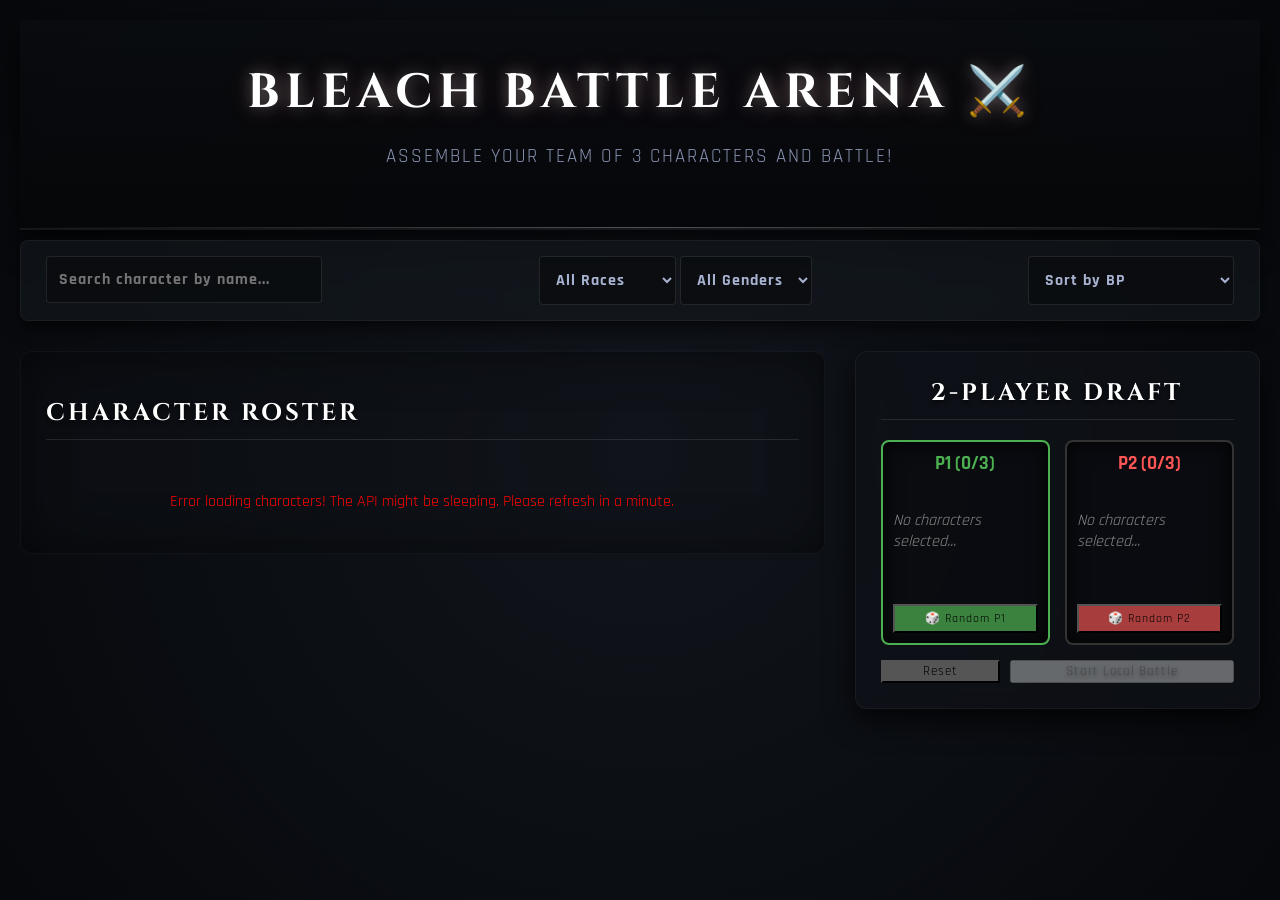
==== index.html @ f591aaa6 "fixed structure" ====
<!DOCTYPE html>
<html lang="en">

<head>
    <meta charset="UTF-8">
    <meta name="viewport" content="width=device-width, initial-scale=1.0">
    <title>Bleach Battle Arena</title>
    <link rel="stylesheet" href="style.css">
</head>

<body>
    <div id="main_box">
        <div id="head" style="position: relative;">
            <h1>Bleach Battle Arena ⚔️</h1>
            <p>Assemble your team of 3 characters and battle!</p>
        </div>
        <div id="top_menu">
            <div class="search_div">
                <input type="text" id="find_input" placeholder="Search character by name...">
            </div>
            <div class="filters">
                <select id="race_drop">
                    <option value="all">All Races</option>
                    <option value="Soul Reaper">Soul Reaper</option>
                    <option value="Hollow">Hollow</option>
                    <option value="Arrancar">Arrancar</option>
                    <option value="Quincy">Quincy</option>
                    <option value="Human">Human</option>
                </select>
                <select id="gender">
                    <option value="all">All Genders</option>
                    <option value="Male">Male</option>
                    <option value="Female">Female</option>
                </select>
            </div>
            <div class="sort">
                <select id="bp_sort">
                    <option value="default">Sort by BP</option>
                    <option value="asc">Lowest to Highest BP</option>
                    <option value="desc">Highest to Lowest BP</option>
                </select>
            </div>
        </div>

        <div id="bottom_part">
            <div id="left_col">
                <h2>Character Roster</h2>
                <div id="chars_grid" class="cards_area">
                    <p class="loading">Loading characters...</p>
                </div>
            </div>
            <div id="right_col">
                <div id="team_sec">
                    <h2 style="text-align: center; margin-top: 0;">2-Player Draft</h2>
                    <div style="display:flex; justify-content: space-between; gap: 15px;">
                        <div id="p1_panel" class="player-panel"
                            style="flex:1; border: 2px solid #4CAF50; padding: 10px; border-radius: 8px; cursor: pointer;">
                            <h3 style="margin-top:0; text-align:center; color: #4CAF50;">P1 (<span
                                    id="t1_count">0</span>/3)</h3>
                            <div id="chosen_chars_p1" class="chosen-grid"
                                style="min-height: 100px; display: flex; flex-direction: column; gap: 5px;"></div>
                            <button id="rand_p1_btn"
                                style="width:100%; margin-top: 10px; background: #3c823f; font-size:12px; padding: 5px;">🎲
                                Random P1</button>
                            <button id="undo_p1_btn"
                                style="width:100%; margin-top: 5px; background:#777; font-size:12px; padding:5px;">
                                ↩️ Undo Last
                            </button>

                        </div>

                        <div id="p2_panel" class="player-panel"
                            style="flex:1; border: 2px solid #333; padding: 10px; border-radius: 8px; cursor: pointer;">
                            <h3 style="margin-top:0; text-align:center; color: #ff5555;">P2 (<span
                                    id="t2_count">0</span>/3)</h3>
                            <div id="chosen_chars_p2" class="chosen-grid"
                                style="min-height: 100px; display: flex; flex-direction: column; gap: 5px;"></div>
                            <button id="rand_p2_btn"
                                style="width:100%; margin-top: 10px; background: #a83d3d; font-size:12px; padding: 5px;">🎲
                                Random P2</button>
                            <button id="undo_p2_btn"
                                style="width:100%; margin-top: 5px; background:#777; font-size:12px; padding:5px;">
                                ↩️ Undo Last
                            </button>

                        </div>
                    </div>

                    <div style="margin-top: 15px; display:flex; gap: 10px;">
                        <button id="reset_teams_btn" style="background:#555; flex:1;">Reset</button>
                        <button id="btn1" style="flex:2;" disabled>Start Local Battle</button>
                    </div>
                </div>
                <div id="fight_sec" class="hide">
                    <h2>🗡️ Battle Log 🗡️</h2>
                    <div id="log_box">
                    </div>
                    <div id="result_text"></div>
                    <button id="btn2" class="hide">Play Again</button>
                </div>
            </div>
        </div>

    </div>

    <div id="char_modal" class="modal-hide">
        <div class="modal-content" id="modal_content_box">
            <span id="close_modal_btn">&times;</span>
            <div id="modal_inner"></div>
        </div>
    </div>

    <script src="script.js"></script>
</body>

</html>
---- style.css ----
@import url('https://fonts.googleapis.com/css2?family=Cinzel:wght@700&family=Rajdhani:wght@500;700&display=swap');

body {
    font-family: 'Rajdhani', sans-serif;
    background: radial-gradient(circle at center, #11151c 0%, #06080b 100%);
    color: #e0e0e0;
    margin: 0;
    padding: 0;
    min-height: 100vh;
    transition: background-color 0.5s;
    overflow-x: hidden;
}

body::before {
    content: "";
    position: fixed;
    top: 0; left: 0; width: 100vw; height: 100vh;
    background: url('https://www.transparenttextures.com/patterns/stardust.png');
    opacity: 0.2;
    pointer-events: none;
    z-index: -1;
}

::-webkit-scrollbar {
    width: 8px;
}
::-webkit-scrollbar-track {
    background: #0d0f12;
}
::-webkit-scrollbar-thumb {
    background: #444;
    border-radius: 4px;
}
::-webkit-scrollbar-thumb:hover {
    background: #666;
}

#head {
    background: linear-gradient(180deg, rgba(10,12,16,0.9) 0%, rgba(5,6,8,0.9) 100%);
    color: white;
    text-align: center;
    padding: 40px 20px;
    text-transform: uppercase;
    letter-spacing: 6px;
    border-bottom: 2px solid rgba(255,255,255,0.05);
    box-shadow: 0 10px 30px rgba(0,0,0,0.8);
    position: relative;
    overflow: hidden;
}

#head::after {
    content: "";
    position: absolute;
    bottom: 0;
    left: 0;
    width: 100%;
    height: 1px;
    background: linear-gradient(90deg, transparent, rgba(255,255,255,0.3), transparent);
}

#head h1 {
    font-family: 'Cinzel', serif;
    margin: 0;
    font-size: 3rem;
    text-shadow: 0 0 15px rgba(255,255,255,0.3), 0 0 30px rgba(255,100,100,0.2);
    animation: slowPulse 4s infinite alternate;
}

@keyframes slowPulse {
    0% { filter: brightness(1); text-shadow: 0 0 15px rgba(255,255,255,0.3), 0 0 30px rgba(255,100,100,0.1); }
    100% { filter: brightness(1.2); text-shadow: 0 0 20px rgba(255,255,255,0.6), 0 0 40px rgba(255,100,100,0.4); }
}

#head p {
    font-size: 1.2rem;
    color: #8892b0;
    letter-spacing: 2px;
}

#main_box {
    max-width: 1400px;
    margin: 0 auto;
    padding: 20px;
}

#top_menu {
    display: flex;
    justify-content: space-between;
    background: rgba(20, 25, 30, 0.6);
    backdrop-filter: blur(10px);
    padding: 15px 25px;
    margin-top: 10px;
    border-radius: 8px;
    border: 1px solid rgba(255,255,255,0.05);
    box-shadow: 0px 8px 16px rgba(0, 0, 0, 0.6);
    flex-wrap: wrap;
    gap: 15px;
}

.search_div input, .filters select, .sort select {
    padding: 12px;
    font-size: 16px;
    font-family: 'Rajdhani', sans-serif;
    font-weight: 700;
    background: rgba(10, 12, 16, 0.8);
    color: #a8b2d1;
    border: 1px solid rgba(255,255,255,0.1);
    border-radius: 4px;
    outline: none;
    transition: 0.3s;
    letter-spacing: 1px;
}

.search_div input {
    width: 250px;
}

.search_div input:focus, .filters select:focus, .sort select:focus {
    box-shadow: 0 0 10px rgba(0, 255, 204, 0.3);
    border-color: rgba(0, 255, 204, 0.6);
    color: #fff;
}

#bottom_part {
    display: flex;
    margin-top: 30px;
    gap: 30px;
    align-items: flex-start;
}

#left_col {
    width: 65%;
    background: rgba(15, 18, 24, 0.4);
    padding: 25px;
    border-radius: 12px;
    border: 1px solid rgba(255,255,255,0.02);
    box-shadow: inset 0 0 50px rgba(0,0,0,0.5);
}

#right_col {
    width: 35%;
    position: sticky;
    top: 20px;
}

h2 {
    color: #fff;
    text-transform: uppercase;
    letter-spacing: 3px;
    border-bottom: 1px solid rgba(255,255,255,0.1);
    padding-bottom: 10px;
    font-family: 'Cinzel', serif;
    text-shadow: 0 2px 4px rgba(0,0,0,0.8);
}

#chars_grid {
    display: flex;
    flex-wrap: wrap;
    gap: 25px;
    justify-content: center;
    padding-top: 15px;
}

/* HOLO CARDS */
.card {
    position: relative;
    border: 1px solid rgba(255,255,255,0.05);
    padding: 12px;
    width: 190px;
    text-align: center;
    border-radius: 12px;
    background: linear-gradient(135deg, rgba(20,25,30,0.9) 0%, rgba(10,12,16,0.95) 100%);
    box-shadow: 0 8px 15px rgba(0,0,0,0.8), inset 0 0 0 1px rgba(255,255,255,0.02);
    transition: all 0.4s cubic-bezier(0.175, 0.885, 0.32, 1.275);
    overflow: hidden;
}

.card::before {
    content: "";
    position: absolute;
    top: -50%;
    left: -50%;
    width: 200%;
    height: 200%;
    background: radial-gradient(circle, var(--card-color, rgba(255,255,255,0.1)) 0%, transparent 60%);
    opacity: 0;
    mix-blend-mode: color-dodge;
    transition: opacity 0.5s ease;
    transform: rotate(45deg);
    pointer-events: none;
    z-index: 1;
}

.card:hover {
    transform: translateY(-10px) scale(1.05);
    border-color: var(--card-color, #888);
    box-shadow: 0 15px 35px rgba(0,0,0,0.9), 0 0 25px var(--card-color, transparent);
    z-index: 10;
}

.card:hover::before {
    opacity: 0.15;
    animation: rotateHolo 6s linear infinite;
}

@keyframes rotateHolo {
    100% { transform: rotate(405deg); }
}

.card img {
    width: 100%;
    height: 220px;
    object-fit: cover;
    border-radius: 8px;
    border: 2px solid rgba(255,255,255,0.05);
    box-shadow: inset 0 0 20px rgba(0,0,0,0.8);
    transition: 0.4s;
    filter: brightness(0.85) contrast(1.1);
    position: relative;
    z-index: 2;
}

.card:hover img {
    filter: brightness(1.1) contrast(1.2);
    border-color: var(--card-color, #888);
    box-shadow: 0 0 15px var(--card-color, transparent);
}

.card h3 {
    margin: 12px 0 5px 0;
    color: #e6f1ff;
    font-size: 1.1rem;
    letter-spacing: 1px;
    transition: 0.3s;
    text-transform: uppercase;
    z-index: 2;
    position: relative;
}

.card:hover h3 {
    color: #fff;
    text-shadow: 0 0 10px var(--card-color, #888);
}

.card button {
    background: rgba(0,0,0,0.5);
    color: #a8b2d1;
    padding: 10px;
    margin-top: 15px;
    border: 1px solid rgba(255,255,255,0.1);
    border-radius: 4px;
    cursor: pointer;
    width: 100%;
    font-weight: 700;
    font-family: 'Rajdhani', sans-serif;
    font-size: 14px;
    text-transform: uppercase;
    letter-spacing: 2px;
    transition: all 0.3s;
    position: relative;
    z-index: 2;
    overflow: hidden;
}

.card button::after {
    content: '';
    position: absolute;
    top: 50%; left: 50%; width: 0; height: 100%;
    background: var(--card-color, rgba(255,255,255,0.1));
    transform: translate(-50%, -50%) skewX(-15deg);
    z-index: -1;
    transition: width 0.3s;
    opacity: 0.3;
}

.card:hover button {
    border-color: var(--card-color, #555);
    color: #fff;
    text-shadow: 0 0 8px rgba(255,255,255,0.6);
}

.card:hover button::after {
    width: 120%;
}

/* PANELS */
#team_sec, #fight_sec {
    background: rgba(15, 18, 24, 0.7);
    backdrop-filter: blur(10px);
    padding: 25px;
    border-radius: 12px;
    margin-bottom: 25px;
    border: 1px solid rgba(255,255,255,0.05);
    box-shadow: 0 10px 30px rgba(0,0,0,0.8);
}

.player-panel {
    background: rgba(10, 12, 16, 0.8);
    transition: all 0.3s ease;
    box-shadow: inset 0 0 20px rgba(0,0,0,0.8);
}

.player-panel:hover {
    background: rgba(15, 18, 24, 0.9);
}

.chosen-grid {
    min-height: 120px;
    display: flex;
    flex-direction: column;
    gap: 10px;
}

/* DRAFTED CARDS */
.team-card {
    display: flex;
    align-items: center;
    border: 1px solid rgba(255,255,255,0.05);
    background: linear-gradient(90deg, rgba(10,12,16,0.9) 0%, rgba(20,25,30,0.9) 100%);
    padding: 8px 12px;
    border-radius: 6px;
    animation: slideInRight 0.4s cubic-bezier(0.175, 0.885, 0.32, 1.275) forwards;
    box-shadow: 0 4px 8px rgba(0,0,0,0.5), -2px 0 10px var(--card-color, transparent);
    transition: transform 0.2s, background 0.2s;
}

.team-card:hover {
    transform: scale(1.02) translateX(5px);
    background: linear-gradient(90deg, rgba(20,25,30,0.9) 0%, rgba(30,35,40,0.9) 100%);
    border-color: var(--card-color, #888);
}

@keyframes slideInRight {
    0% { transform: translateX(50px); opacity: 0; }
    100% { transform: translateX(0); opacity: 1; }
}

.team-card img {
    border: 2px solid var(--card-color, #888);
    box-shadow: 0 0 10px var(--card-color, rgba(0,0,0,0.5));
}

button {
    font-family: 'Rajdhani', sans-serif;
    letter-spacing: 1px;
}

#btn1 {
    text-shadow: 0 2px 4px rgba(0,0,0,0.5);
    position: relative;
    overflow: hidden;
}

#btn1:not(:disabled) {
    background: linear-gradient(135deg, #2e7d32 0%, #1b5e20 100%) !important;
    border-color: #4CAF50 !important;
    box-shadow: 0 0 20px rgba(76, 175, 80, 0.4), inset 0 0 10px rgba(255,255,255,0.2);
    animation: breathingGlow 2s infinite alternate;
}

@keyframes breathingGlow {
    0% { box-shadow: 0 0 15px rgba(76, 175, 80, 0.3); }
    100% { box-shadow: 0 0 30px rgba(76, 175, 80, 0.7); }
}

#btn1:not(:disabled):hover {
    filter: brightness(1.2);
    transform: translateY(-2px);
}

#btn1:not(:disabled)::after {
    content: '';
    position: absolute;
    top: -50%; left: -50%; width: 200%; height: 200%;
    background: linear-gradient(rgba(255,255,255,0) 0%, rgba(255,255,255,0.1) 50%, rgba(255,255,255,0) 100%);
    transform: rotate(45deg) translateY(-100%);
    animation: shine 3s infinite;
}

@keyframes shine {
    0% { transform: rotate(45deg) translateY(-100%); }
    20% { transform: rotate(45deg) translateY(100%); }
    100% { transform: rotate(45deg) translateY(100%); }
}

.hide { display: none !important; }

/* MISC */
.loading {
    text-align: center;
    width: 100%;
    color: #00ffcc;
    font-size: 1.2rem;
    font-style: italic;
    padding: 30px;
    animation: pulse 1.5s infinite alternate;
}

@keyframes pulse {
    0% { opacity: 0.5; text-shadow: 0 0 5px #00ffcc; }
    100% { opacity: 1; text-shadow: 0 0 15px #00ffcc; }
}

@media screen and (max-width: 900px) {
    #bottom_part { flex-direction: column; }
    #left_col, #right_col { width: 100%; }
    #right_col {
        position: relative;
        top: 0;
    }
}
/* CHARACTER MODAL */
#char_modal {
    display: flex;
    position: fixed;
    z-index: 1000;
    left: 0;
    top: 0;
    width: 100vw;
    height: 100vh;
    background-color: rgba(5, 6, 8, 0.85);
    backdrop-filter: blur(10px);
    justify-content: center;
    align-items: center;
    opacity: 1;
    transition: opacity 0.4s ease, visibility 0.4s ease;
    visibility: visible;
}

#char_modal.modal-hide {
    opacity: 0;
    visibility: hidden;
    pointer-events: none;
}

.modal-content {
    background: linear-gradient(135deg, rgba(20, 25, 30, 0.95) 0%, rgba(10, 12, 16, 0.98) 100%);
    border: 1px solid rgba(255, 255, 255, 0.1);
    box-shadow: 0 0 50px var(--card-color, rgba(0,0,0,0.8)), inset 0 0 20px rgba(255,255,255,0.02);
    border-radius: 12px;
    width: 75vw;
    height: 75vh;
    padding: 30px;
    position: relative;
    display: flex;
    flex-direction: column;
    color: #e6f1ff;
    transform: scale(1);
    transition: transform 0.4s cubic-bezier(0.175, 0.885, 0.32, 1.275);
    overflow: hidden;
}

.modal-hide .modal-content {
    transform: scale(0.8);
}

#close_modal_btn {
    position: absolute;
    top: 20px;
    right: 25px;
    color: #a8b2d1;
    font-size: 35px;
    font-weight: bold;
    cursor: pointer;
    transition: 0.3s;
    z-index: 10;
}

#close_modal_btn:hover {
    color: #fff;
    text-shadow: 0 0 15px rgba(255, 0, 0, 0.8);
    transform: scale(1.1);
}

#modal_inner {
    display: flex;
    flex-wrap: wrap;
    gap: 30px;
    height: 100%;
    align-items: center;
    position: relative;
    z-index: 2;
}

.modal-img-wrapper {
    flex: 1;
    min-width: 300px;
    height: 100%;
    border-radius: 10px;
    border: 2px solid var(--card-color, #444);
    box-shadow: 0 0 30px var(--card-color, rgba(0,0,0,0.5));
    overflow: hidden;
    display: flex;
    justify-content: center;
    align-items: center;
}

.modal-img-wrapper img {
    width: 100%;
    height: 100%;
    object-fit: cover;
    filter: brightness(0.9) contrast(1.1);
}

.modal-info-wrapper {
    flex: 1.5;
    min-width: 300px;
    display: flex;
    flex-direction: column;
    justify-content: center;
    padding-right: 20px;
}

.modal-title {
    font-family: 'Cinzel', serif;
    font-size: 3rem;
    margin: 0 0 15px 0;
    color: #fff;
    text-shadow: 0 0 15px var(--card-color, #888);
    border-bottom: 2px solid rgba(255,255,255,0.1);
    padding-bottom: 10px;
    text-transform: uppercase;
    letter-spacing: 2px;
}

.modal-stat-box {
    background: rgba(0, 0, 0, 0.4);
    border: 1px solid rgba(255, 255, 255, 0.05);
    border-left: 4px solid var(--card-color, #888);
    padding: 15px;
    margin-bottom: 15px;
    border-radius: 4px;
}

.modal-stat-title {
    font-weight: bold;
    color: var(--card-color, #a8b2d1);
    text-transform: uppercase;
    letter-spacing: 1px;
    font-size: 0.9rem;
    margin-bottom: 5px;
}

.modal-stat-value {
    font-size: 1.2rem;
    color: #fff;
}

.modal-abilities {
    background: rgba(0, 0, 0, 0.6);
    border: 1px solid rgba(255, 255, 255, 0.1);
    border-radius: 6px;
    padding: 15px;
    margin-top: 5px;
    flex-grow: 1;
    overflow-y: auto;
    box-shadow: inset 0 0 15px rgba(0,0,0,0.8);
}

.modal-abilities h4 {
    margin-top: 0;
    color: #00ffcc;
    text-transform: uppercase;
    letter-spacing: 2px;
    border-bottom: 1px dashed rgba(255,255,255,0.2);
    padding-bottom: 5px;
}

.modal-abilities ul {
    list-style-type: none;
    padding-left: 0;
    margin: 0;
}

.modal-abilities li {
    padding: 8px 0;
    border-bottom: 1px solid rgba(255,255,255,0.05);
    padding-left: 20px;
    position: relative;
}

.modal-abilities li::before {
    content: "⚡";
    position: absolute;
    left: 0;
    color: var(--card-color, #fff);
    font-size: 0.8rem;
}

@media screen and (max-width: 900px) {
    .modal-content {
        width: 90vw;
        height: 90vh;
        overflow-y: auto;
    }
    #modal_inner {
        flex-direction: column;
        height: auto;
    }
    .modal-img-wrapper {
        min-height: 300px;
        flex: none;
        width: 100%;
    }
}
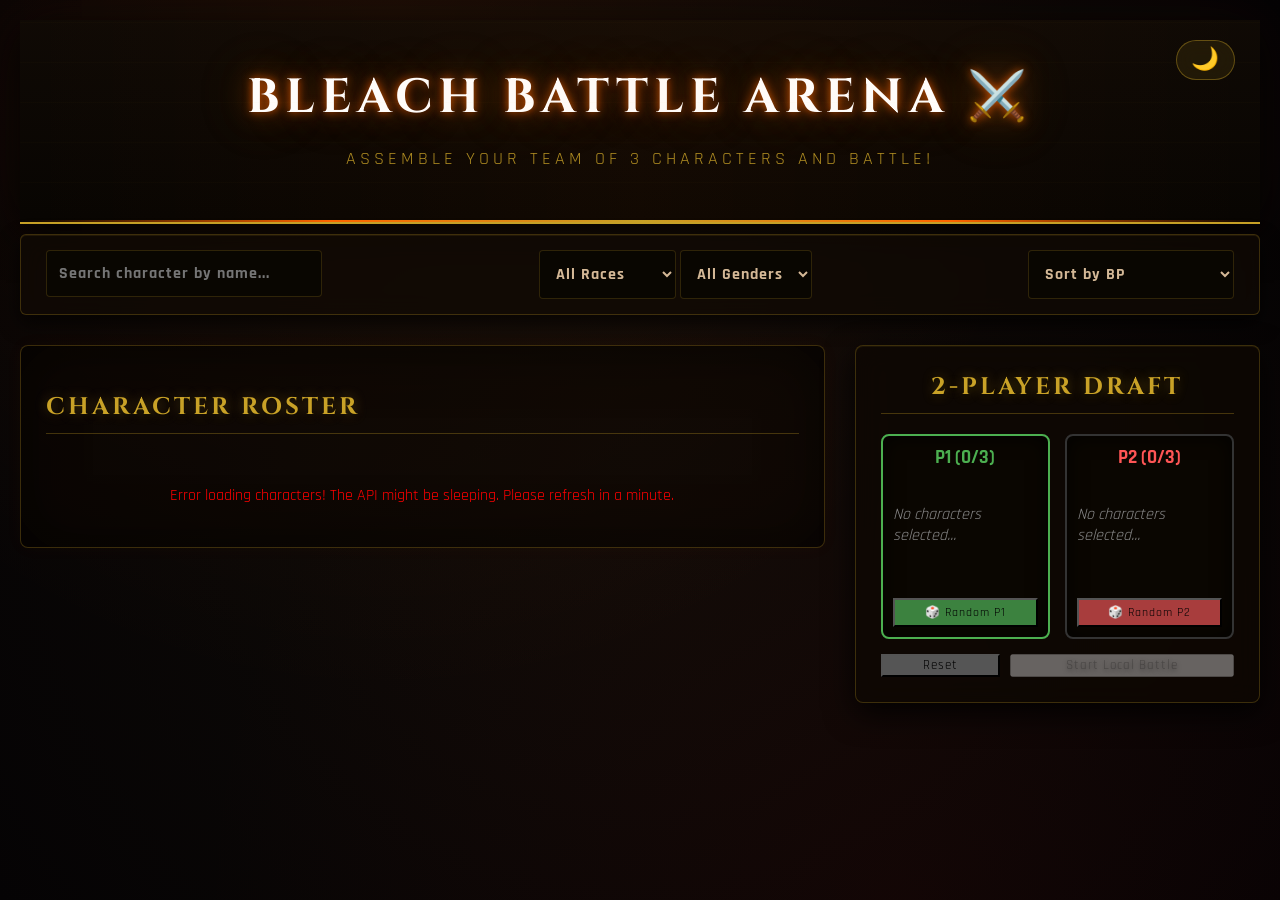
==== commit dce17dc3: "added light/dark mode and changed theme" ====
--- a/index.html
+++ b/index.html
@@ -6,11 +6,17 @@
     <meta name="viewport" content="width=device-width, initial-scale=1.0">
     <title>Bleach Battle Arena</title>
     <link rel="stylesheet" href="style.css">
+    <script>
+        (function() {
+            if (localStorage.getItem('theme') === 'light') document.documentElement.classList.add('light-mode');
+        })();
+    </script>
 </head>
 
 <body>
     <div id="main_box">
         <div id="head" style="position: relative;">
+            <button id="theme_toggle" onclick="toggleTheme()" title="Toggle light/dark mode">🌙</button>
             <h1>Bleach Battle Arena ⚔️</h1>
             <p>Assemble your team of 3 characters and battle!</p>
         </div>
@@ -110,6 +116,14 @@
         </div>
     </div>
 
+    <script>
+        function toggleTheme() {
+            const isLight = document.documentElement.classList.toggle('light-mode');
+            localStorage.setItem('theme', isLight ? 'light' : 'dark');
+            document.getElementById('theme_toggle').textContent = isLight ? '☀️' : '🌙';
+        }
+        if (localStorage.getItem('theme') === 'light') document.getElementById('theme_toggle').textContent = '☀️';
+    </script>
     <script src="script.js"></script>
 </body>
 
--- a/style.css
+++ b/style.css
@@ -1,9 +1,23 @@
-@import url('https://fonts.googleapis.com/css2?family=Cinzel:wght@700&family=Rajdhani:wght@500;700&display=swap');
+@import url('https://fonts.googleapis.com/css2?family=Cinzel:wght@700&family=Rajdhani:wght@500;700&family=Noto+Serif+JP:wght@700&display=swap');
+
+/* ===== BLEACH THEME VARIABLES ===== */
+:root {
+    --bleach-orange: #ff6500;
+    --bleach-gold:   #c9a227;
+    --bleach-red:    #cc2200;
+    --bleach-dark:   #09090d;
+    --bleach-panel:  rgba(14, 10, 6, 0.82);
+    --bleach-border: rgba(201, 162, 39, 0.25);
+    --reiatsu-glow:  0 0 14px rgba(255, 101, 0, 0.5), 0 0 30px rgba(255, 101, 0, 0.2);
+}
 
 body {
     font-family: 'Rajdhani', sans-serif;
-    background: radial-gradient(circle at center, #11151c 0%, #06080b 100%);
-    color: #e0e0e0;
+    background:
+        radial-gradient(ellipse at 30% 0%, rgba(255,101,0,0.07) 0%, transparent 55%),
+        radial-gradient(ellipse at 70% 100%, rgba(139,0,0,0.08) 0%, transparent 55%),
+        radial-gradient(circle at center, #100c08 0%, #050304 100%);
+    color: #e8dcc8;
     margin: 0;
     padding: 0;
     min-height: 100vh;
@@ -15,37 +29,39 @@
     content: "";
     position: fixed;
     top: 0; left: 0; width: 100vw; height: 100vh;
-    background: url('https://www.transparenttextures.com/patterns/stardust.png');
-    opacity: 0.2;
+    background: url('https://www.transparenttextures.com/patterns/brushed-alum-dark.png');
+    opacity: 0.09;
     pointer-events: none;
     z-index: -1;
 }
 
-::-webkit-scrollbar {
-    width: 8px;
-}
-::-webkit-scrollbar-track {
-    background: #0d0f12;
-}
-::-webkit-scrollbar-thumb {
-    background: #444;
-    border-radius: 4px;
-}
-::-webkit-scrollbar-thumb:hover {
-    background: #666;
-}
+::-webkit-scrollbar { width: 8px; }
+::-webkit-scrollbar-track { background: #0a0704; }
+::-webkit-scrollbar-thumb { background: var(--bleach-gold); border-radius: 4px; }
+::-webkit-scrollbar-thumb:hover { background: var(--bleach-orange); }
 
 #head {
-    background: linear-gradient(180deg, rgba(10,12,16,0.9) 0%, rgba(5,6,8,0.9) 100%);
+    background: linear-gradient(180deg, rgba(16,10,5,0.97) 0%, rgba(8,5,2,0.97) 100%);
     color: white;
     text-align: center;
-    padding: 40px 20px;
+    padding: 45px 20px 35px;
     text-transform: uppercase;
     letter-spacing: 6px;
-    border-bottom: 2px solid rgba(255,255,255,0.05);
-    box-shadow: 0 10px 30px rgba(0,0,0,0.8);
+    border-bottom: 2px solid var(--bleach-gold);
+    box-shadow: 0 10px 40px rgba(0,0,0,0.9), 0 0 60px rgba(255,101,0,0.06);
     position: relative;
     overflow: hidden;
+}
+
+/* Reiatsu energy lines in header */
+#head::before {
+    content: "";
+    position: absolute;
+    inset: 0;
+    background:
+        linear-gradient(90deg, transparent 0%, rgba(255,101,0,0.04) 50%, transparent 100%),
+        repeating-linear-gradient(0deg, transparent, transparent 39px, rgba(201,162,39,0.04) 40px);
+    pointer-events: none;
 }
 
 #head::after {
@@ -54,27 +70,37 @@
     bottom: 0;
     left: 0;
     width: 100%;
-    height: 1px;
-    background: linear-gradient(90deg, transparent, rgba(255,255,255,0.3), transparent);
+    height: 2px;
+    background: linear-gradient(90deg, transparent, var(--bleach-orange), var(--bleach-gold), var(--bleach-orange), transparent);
+    animation: headerLine 4s ease-in-out infinite alternate;
+}
+@keyframes headerLine {
+    0%   { opacity: 0.5; transform: scaleX(0.7); }
+    100% { opacity: 1;   transform: scaleX(1); }
 }
 
 #head h1 {
     font-family: 'Cinzel', serif;
     margin: 0;
     font-size: 3rem;
-    text-shadow: 0 0 15px rgba(255,255,255,0.3), 0 0 30px rgba(255,100,100,0.2);
+    color: #fff;
+    text-shadow:
+        0 0 10px rgba(255,101,0,0.8),
+        0 0 30px rgba(255,101,0,0.4),
+        0 0 60px rgba(201,162,39,0.3);
     animation: slowPulse 4s infinite alternate;
 }
 
 @keyframes slowPulse {
-    0% { filter: brightness(1); text-shadow: 0 0 15px rgba(255,255,255,0.3), 0 0 30px rgba(255,100,100,0.1); }
-    100% { filter: brightness(1.2); text-shadow: 0 0 20px rgba(255,255,255,0.6), 0 0 40px rgba(255,100,100,0.4); }
+    0%   { text-shadow: 0 0 10px rgba(255,101,0,0.6), 0 0 30px rgba(255,101,0,0.3), 0 0 60px rgba(201,162,39,0.2); }
+    100% { text-shadow: 0 0 20px rgba(255,101,0,1.0), 0 0 50px rgba(255,101,0,0.6), 0 0 80px rgba(201,162,39,0.5); }
 }
 
 #head p {
-    font-size: 1.2rem;
-    color: #8892b0;
-    letter-spacing: 2px;
+    font-size: 1.1rem;
+    color: var(--bleach-gold);
+    letter-spacing: 4px;
+    opacity: 0.85;
 }
 
 #main_box {
@@ -86,13 +112,13 @@
 #top_menu {
     display: flex;
     justify-content: space-between;
-    background: rgba(20, 25, 30, 0.6);
-    backdrop-filter: blur(10px);
+    background: rgba(16, 10, 5, 0.75);
+    backdrop-filter: blur(12px);
     padding: 15px 25px;
     margin-top: 10px;
-    border-radius: 8px;
-    border: 1px solid rgba(255,255,255,0.05);
-    box-shadow: 0px 8px 16px rgba(0, 0, 0, 0.6);
+    border-radius: 6px;
+    border: 1px solid var(--bleach-border);
+    box-shadow: 0 8px 20px rgba(0,0,0,0.7), inset 0 1px 0 rgba(201,162,39,0.1);
     flex-wrap: wrap;
     gap: 15px;
 }
@@ -102,22 +128,20 @@
     font-size: 16px;
     font-family: 'Rajdhani', sans-serif;
     font-weight: 700;
-    background: rgba(10, 12, 16, 0.8);
-    color: #a8b2d1;
-    border: 1px solid rgba(255,255,255,0.1);
+    background: rgba(10, 6, 2, 0.85);
+    color: #d4b896;
+    border: 1px solid rgba(201,162,39,0.2);
     border-radius: 4px;
     outline: none;
     transition: 0.3s;
     letter-spacing: 1px;
 }
 
-.search_div input {
-    width: 250px;
-}
+.search_div input { width: 250px; }
 
 .search_div input:focus, .filters select:focus, .sort select:focus {
-    box-shadow: 0 0 10px rgba(0, 255, 204, 0.3);
-    border-color: rgba(0, 255, 204, 0.6);
+    box-shadow: var(--reiatsu-glow);
+    border-color: var(--bleach-orange);
     color: #fff;
 }
 
@@ -130,11 +154,11 @@
 
 #left_col {
     width: 65%;
-    background: rgba(15, 18, 24, 0.4);
+    background: rgba(12, 7, 3, 0.5);
     padding: 25px;
-    border-radius: 12px;
-    border: 1px solid rgba(255,255,255,0.02);
-    box-shadow: inset 0 0 50px rgba(0,0,0,0.5);
+    border-radius: 8px;
+    border: 1px solid var(--bleach-border);
+    box-shadow: inset 0 0 60px rgba(0,0,0,0.6), 0 0 20px rgba(255,101,0,0.03);
 }
 
 #right_col {
@@ -144,13 +168,13 @@
 }
 
 h2 {
-    color: #fff;
+    color: var(--bleach-gold);
     text-transform: uppercase;
     letter-spacing: 3px;
-    border-bottom: 1px solid rgba(255,255,255,0.1);
+    border-bottom: 1px solid rgba(201,162,39,0.3);
     padding-bottom: 10px;
     font-family: 'Cinzel', serif;
-    text-shadow: 0 2px 4px rgba(0,0,0,0.8);
+    text-shadow: 0 0 12px rgba(201,162,39,0.4), 0 2px 4px rgba(0,0,0,0.8);
 }
 
 #chars_grid {
@@ -285,23 +309,25 @@
 
 /* PANELS */
 #team_sec, #fight_sec {
-    background: rgba(15, 18, 24, 0.7);
-    backdrop-filter: blur(10px);
+    background: rgba(14, 8, 3, 0.82);
+    backdrop-filter: blur(12px);
     padding: 25px;
-    border-radius: 12px;
+    border-radius: 8px;
     margin-bottom: 25px;
-    border: 1px solid rgba(255,255,255,0.05);
-    box-shadow: 0 10px 30px rgba(0,0,0,0.8);
+    border: 1px solid var(--bleach-border);
+    box-shadow: 0 10px 30px rgba(0,0,0,0.85), inset 0 1px 0 rgba(201,162,39,0.08);
 }
 
 .player-panel {
-    background: rgba(10, 12, 16, 0.8);
+    background: rgba(10, 6, 2, 0.85);
     transition: all 0.3s ease;
     box-shadow: inset 0 0 20px rgba(0,0,0,0.8);
+    border-radius: 6px;
 }
 
 .player-panel:hover {
-    background: rgba(15, 18, 24, 0.9);
+    background: rgba(18, 10, 3, 0.92);
+    box-shadow: inset 0 0 20px rgba(0,0,0,0.8), 0 0 10px rgba(255,101,0,0.08);
 }
 
 .chosen-grid {
@@ -352,15 +378,16 @@
 }
 
 #btn1:not(:disabled) {
-    background: linear-gradient(135deg, #2e7d32 0%, #1b5e20 100%) !important;
-    border-color: #4CAF50 !important;
-    box-shadow: 0 0 20px rgba(76, 175, 80, 0.4), inset 0 0 10px rgba(255,255,255,0.2);
+    background: linear-gradient(135deg, #8b3a00 0%, #5a2000 100%) !important;
+    border-color: var(--bleach-orange) !important;
+    color: #fff !important;
+    box-shadow: 0 0 20px rgba(255,101,0,0.5), inset 0 0 10px rgba(255,255,255,0.1);
     animation: breathingGlow 2s infinite alternate;
 }
 
 @keyframes breathingGlow {
-    0% { box-shadow: 0 0 15px rgba(76, 175, 80, 0.3); }
-    100% { box-shadow: 0 0 30px rgba(76, 175, 80, 0.7); }
+    0% { box-shadow: 0 0 15px rgba(255,101,0,0.4), 0 0 5px rgba(201,162,39,0.2); }
+    100% { box-shadow: 0 0 35px rgba(255,101,0,0.8), 0 0 15px rgba(201,162,39,0.4); }
 }
 
 #btn1:not(:disabled):hover {
@@ -389,16 +416,17 @@
 .loading {
     text-align: center;
     width: 100%;
-    color: #00ffcc;
+    color: var(--bleach-orange);
     font-size: 1.2rem;
     font-style: italic;
     padding: 30px;
+    letter-spacing: 3px;
     animation: pulse 1.5s infinite alternate;
 }
 
 @keyframes pulse {
-    0% { opacity: 0.5; text-shadow: 0 0 5px #00ffcc; }
-    100% { opacity: 1; text-shadow: 0 0 15px #00ffcc; }
+    0% { opacity: 0.5; text-shadow: 0 0 8px var(--bleach-orange); }
+    100% { opacity: 1; text-shadow: 0 0 20px var(--bleach-orange), 0 0 40px rgba(255,101,0,0.4); }
 }
 
 @media screen and (max-width: 900px) {
@@ -559,10 +587,10 @@
 
 .modal-abilities h4 {
     margin-top: 0;
-    color: #00ffcc;
+    color: var(--bleach-orange);
     text-transform: uppercase;
     letter-spacing: 2px;
-    border-bottom: 1px dashed rgba(255,255,255,0.2);
+    border-bottom: 1px dashed rgba(255,101,0,0.35);
     padding-bottom: 5px;
 }
 
@@ -603,3 +631,130 @@
         width: 100%;
     }
 }
+
+/* ===== THEME TOGGLE BUTTON ===== */
+#theme_toggle {
+    position: absolute;
+    top: 20px;
+    right: 25px;
+    background: rgba(201,162,39,0.1);
+    border: 1px solid rgba(201,162,39,0.4);
+    color: var(--bleach-gold);
+    font-size: 1.4rem;
+    padding: 8px 14px;
+    border-radius: 50px;
+    cursor: pointer;
+    backdrop-filter: blur(10px);
+    transition: all 0.3s ease;
+    z-index: 100;
+    line-height: 1;
+}
+#theme_toggle:hover {
+    background: rgba(255,101,0,0.2);
+    border-color: var(--bleach-orange);
+    color: #fff;
+    transform: scale(1.1);
+    box-shadow: 0 0 14px rgba(255,101,0,0.5);
+}
+
+/* ===== LIGHT MODE ===== */
+html.light-mode body {
+    background:
+        radial-gradient(ellipse at 30% 0%, rgba(255,180,80,0.08) 0%, transparent 55%),
+        radial-gradient(ellipse at 70% 100%, rgba(200,160,50,0.06) 0%, transparent 55%),
+        radial-gradient(circle at center, #fdf6ec 0%, #f0e6d0 100%);
+    color: #1c1208;
+}
+html.light-mode body::before { opacity: 0.04; }
+
+html.light-mode #head {
+    background: linear-gradient(180deg, rgba(255,245,225,0.97) 0%, rgba(245,230,200,0.95) 100%);
+    border-bottom: 2px solid var(--bleach-gold);
+    box-shadow: 0 10px 30px rgba(0,0,0,0.12), 0 0 40px rgba(201,162,39,0.1);
+}
+html.light-mode #head h1 {
+    color: #2a1200;
+    text-shadow: 0 0 15px rgba(255,101,0,0.3), 0 0 30px rgba(201,162,39,0.2);
+}
+html.light-mode #head p { color: #7a5a18; }
+
+html.light-mode #theme_toggle {
+    background: rgba(201,162,39,0.1);
+    border-color: rgba(201,162,39,0.4);
+    color: #7a4800;
+}
+html.light-mode #theme_toggle:hover { background: rgba(255,101,0,0.12); border-color: var(--bleach-orange); }
+
+html.light-mode #top_menu {
+    background: rgba(255,245,225,0.75);
+    border: 1px solid rgba(201,162,39,0.25);
+    box-shadow: 0 8px 16px rgba(0,0,0,0.08);
+}
+html.light-mode .search_div input,
+html.light-mode .filters select,
+html.light-mode .sort select {
+    background: rgba(255,248,235,0.9);
+    color: #1c1208;
+    border-color: rgba(201,162,39,0.3);
+}
+html.light-mode .search_div input:focus,
+html.light-mode .filters select:focus,
+html.light-mode .sort select:focus {
+    box-shadow: 0 0 10px rgba(255,101,0,0.25);
+    border-color: var(--bleach-orange);
+}
+
+html.light-mode #left_col {
+    background: rgba(255,248,235,0.5);
+    border: 1px solid rgba(201,162,39,0.2);
+}
+html.light-mode h2 { color: #5a3000; border-bottom-color: rgba(201,162,39,0.4); text-shadow: none; }
+
+html.light-mode .card {
+    background: linear-gradient(135deg, rgba(255,255,255,0.95) 0%, rgba(240,242,248,0.98) 100%);
+    border: 1px solid rgba(0,0,0,0.08);
+    box-shadow: 0 4px 12px rgba(0,0,0,0.1);
+}
+html.light-mode .card h3 { color: #1c1208; }
+html.light-mode .card:hover h3 { color: #000; }
+html.light-mode .card button {
+    background: rgba(255,248,235,0.85);
+    color: #2a1200;
+    border-color: rgba(201,162,39,0.3);
+}
+
+html.light-mode #team_sec, html.light-mode #fight_sec {
+    background: rgba(255,245,225,0.75);
+    border: 1px solid rgba(201,162,39,0.25);
+    box-shadow: 0 10px 30px rgba(0,0,0,0.08);
+}
+html.light-mode .player-panel {
+    background: rgba(255,248,235,0.8);
+    box-shadow: inset 0 0 20px rgba(0,0,0,0.04);
+}
+html.light-mode .player-panel:hover { background: rgba(255,240,215,0.9); }
+html.light-mode .team-card {
+    background: linear-gradient(90deg, rgba(255,248,235,0.9) 0%, rgba(255,255,240,0.9) 100%);
+    border-color: rgba(201,162,39,0.2);
+}
+html.light-mode .team-card:hover {
+    background: linear-gradient(90deg, rgba(255,238,200,0.9) 0%, rgba(255,248,220,0.9) 100%);
+}
+
+html.light-mode ::-webkit-scrollbar-track { background: #f5e8cc; }
+html.light-mode ::-webkit-scrollbar-thumb { background: var(--bleach-gold); }
+
+html.light-mode #char_modal { background-color: rgba(180,150,80,0.4); }
+html.light-mode .modal-content {
+    background: linear-gradient(135deg, rgba(255,252,240,0.98) 0%, rgba(255,244,220,0.99) 100%);
+    border: 1px solid rgba(201,162,39,0.3);
+    color: #1c1208;
+}
+html.light-mode .modal-title { color: #2a1200; }
+html.light-mode .modal-stat-box { background: rgba(255,248,220,0.6); }
+html.light-mode .modal-stat-value { color: #1c1208; }
+html.light-mode .modal-abilities { background: rgba(255,242,200,0.5); border-color: rgba(201,162,39,0.2); }
+html.light-mode .modal-abilities h4 { color: var(--bleach-red); }
+html.light-mode .modal-abilities li { border-bottom-color: rgba(201,162,39,0.15); color: #1c1208; }
+html.light-mode #close_modal_btn { color: #7a5018; }
+html.light-mode #close_modal_btn:hover { color: var(--bleach-red); }
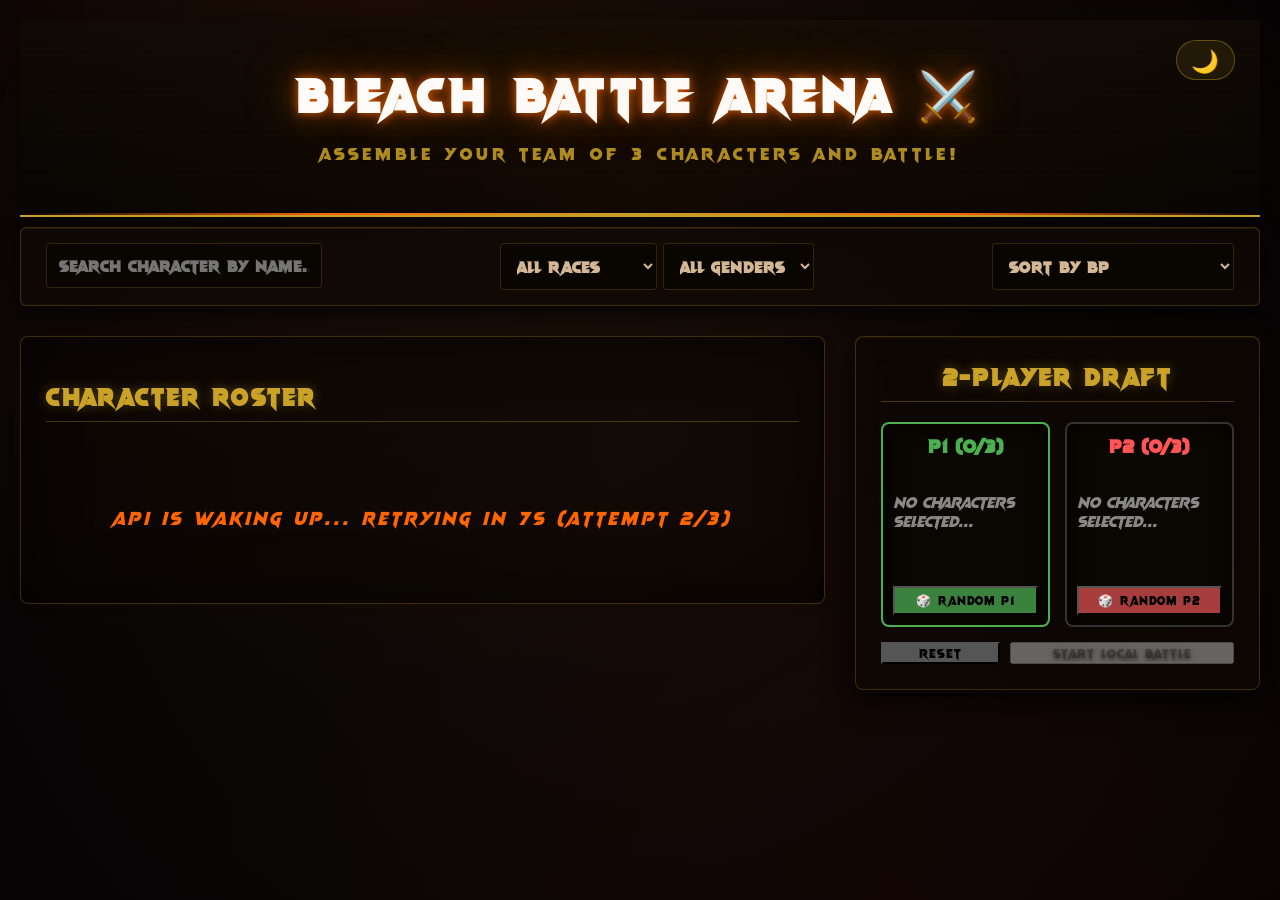
==== commit fe51770a: "added favicon svg" ====
--- a/index.html
+++ b/index.html
@@ -6,8 +6,9 @@
     <meta name="viewport" content="width=device-width, initial-scale=1.0">
     <title>Bleach Battle Arena</title>
     <link rel="stylesheet" href="style.css">
+    <link rel="icon" type="image/png" href="favicon.svg">
     <script>
-        (function() {
+        (function () {
             if (localStorage.getItem('theme') === 'light') document.documentElement.classList.add('light-mode');
         })();
     </script>
--- a/style.css
+++ b/style.css
@@ -1,18 +1,13 @@
-@import url('https://fonts.googleapis.com/css2?family=Cinzel:wght@700&family=Rajdhani:wght@500;700&family=Noto+Serif+JP:wght@700&display=swap');
-
-/* ===== BLEACH THEME VARIABLES ===== */
-:root {
-    --bleach-orange: #ff6500;
-    --bleach-gold:   #c9a227;
-    --bleach-red:    #cc2200;
-    --bleach-dark:   #09090d;
-    --bleach-panel:  rgba(14, 10, 6, 0.82);
-    --bleach-border: rgba(201, 162, 39, 0.25);
-    --reiatsu-glow:  0 0 14px rgba(255, 101, 0, 0.5), 0 0 30px rgba(255, 101, 0, 0.2);
+@font-face {
+    font-family: 'Vampire Wars';
+    src: url('fonts/Vampire Wars.ttf') format('truetype'),
+         url('fonts/Vampire Wars.otf') format('opentype');
+    font-weight: normal;
+    font-style: normal;
 }
 
 body {
-    font-family: 'Rajdhani', sans-serif;
+    font-family: 'Vampire Wars', sans-serif;
     background:
         radial-gradient(ellipse at 30% 0%, rgba(255,101,0,0.07) 0%, transparent 55%),
         radial-gradient(ellipse at 70% 100%, rgba(139,0,0,0.08) 0%, transparent 55%),
@@ -35,11 +30,6 @@
     z-index: -1;
 }
 
-::-webkit-scrollbar { width: 8px; }
-::-webkit-scrollbar-track { background: #0a0704; }
-::-webkit-scrollbar-thumb { background: var(--bleach-gold); border-radius: 4px; }
-::-webkit-scrollbar-thumb:hover { background: var(--bleach-orange); }
-
 #head {
     background: linear-gradient(180deg, rgba(16,10,5,0.97) 0%, rgba(8,5,2,0.97) 100%);
     color: white;
@@ -47,13 +37,13 @@
     padding: 45px 20px 35px;
     text-transform: uppercase;
     letter-spacing: 6px;
-    border-bottom: 2px solid var(--bleach-gold);
+    border-bottom: 2px solid #c9a227;
     box-shadow: 0 10px 40px rgba(0,0,0,0.9), 0 0 60px rgba(255,101,0,0.06);
     position: relative;
     overflow: hidden;
 }
 
-/* Reiatsu energy lines in header */
+
 #head::before {
     content: "";
     position: absolute;
@@ -71,7 +61,7 @@
     left: 0;
     width: 100%;
     height: 2px;
-    background: linear-gradient(90deg, transparent, var(--bleach-orange), var(--bleach-gold), var(--bleach-orange), transparent);
+    background: linear-gradient(90deg, transparent, #ff6500, #c9a227, #ff6500, transparent);
     animation: headerLine 4s ease-in-out infinite alternate;
 }
 @keyframes headerLine {
@@ -80,7 +70,7 @@
 }
 
 #head h1 {
-    font-family: 'Cinzel', serif;
+    font-family: 'Vampire Wars', sans-serif;
     margin: 0;
     font-size: 3rem;
     color: #fff;
@@ -98,7 +88,7 @@
 
 #head p {
     font-size: 1.1rem;
-    color: var(--bleach-gold);
+    color: #c9a227;
     letter-spacing: 4px;
     opacity: 0.85;
 }
@@ -117,7 +107,7 @@
     padding: 15px 25px;
     margin-top: 10px;
     border-radius: 6px;
-    border: 1px solid var(--bleach-border);
+    border: 1px solid rgba(201, 162, 39, 0.25);
     box-shadow: 0 8px 20px rgba(0,0,0,0.7), inset 0 1px 0 rgba(201,162,39,0.1);
     flex-wrap: wrap;
     gap: 15px;
@@ -126,7 +116,7 @@
 .search_div input, .filters select, .sort select {
     padding: 12px;
     font-size: 16px;
-    font-family: 'Rajdhani', sans-serif;
+    font-family: 'Vampire Wars', sans-serif;
     font-weight: 700;
     background: rgba(10, 6, 2, 0.85);
     color: #d4b896;
@@ -140,8 +130,8 @@
 .search_div input { width: 250px; }
 
 .search_div input:focus, .filters select:focus, .sort select:focus {
-    box-shadow: var(--reiatsu-glow);
-    border-color: var(--bleach-orange);
+    box-shadow: 0 0 14px rgba(255, 101, 0, 0.5), 0 0 30px rgba(255, 101, 0, 0.2);
+    border-color: #ff6500;
     color: #fff;
 }
 
@@ -157,7 +147,7 @@
     background: rgba(12, 7, 3, 0.5);
     padding: 25px;
     border-radius: 8px;
-    border: 1px solid var(--bleach-border);
+    border: 1px solid rgba(201, 162, 39, 0.25);
     box-shadow: inset 0 0 60px rgba(0,0,0,0.6), 0 0 20px rgba(255,101,0,0.03);
 }
 
@@ -168,12 +158,12 @@
 }
 
 h2 {
-    color: var(--bleach-gold);
+    color: #c9a227;
     text-transform: uppercase;
     letter-spacing: 3px;
     border-bottom: 1px solid rgba(201,162,39,0.3);
     padding-bottom: 10px;
-    font-family: 'Cinzel', serif;
+    font-family: 'Vampire Wars', sans-serif;
     text-shadow: 0 0 12px rgba(201,162,39,0.4), 0 2px 4px rgba(0,0,0,0.8);
 }
 
@@ -185,7 +175,7 @@
     padding-top: 15px;
 }
 
-/* HOLO CARDS */
+
 .card {
     position: relative;
     border: 1px solid rgba(255,255,255,0.05);
@@ -276,7 +266,7 @@
     cursor: pointer;
     width: 100%;
     font-weight: 700;
-    font-family: 'Rajdhani', sans-serif;
+    font-family: 'Vampire Wars', sans-serif;
     font-size: 14px;
     text-transform: uppercase;
     letter-spacing: 2px;
@@ -307,14 +297,14 @@
     width: 120%;
 }
 
-/* PANELS */
+
 #team_sec, #fight_sec {
     background: rgba(14, 8, 3, 0.82);
     backdrop-filter: blur(12px);
     padding: 25px;
     border-radius: 8px;
     margin-bottom: 25px;
-    border: 1px solid var(--bleach-border);
+    border: 1px solid rgba(201, 162, 39, 0.25);
     box-shadow: 0 10px 30px rgba(0,0,0,0.85), inset 0 1px 0 rgba(201,162,39,0.08);
 }
 
@@ -337,7 +327,7 @@
     gap: 10px;
 }
 
-/* DRAFTED CARDS */
+
 .team-card {
     display: flex;
     align-items: center;
@@ -367,7 +357,7 @@
 }
 
 button {
-    font-family: 'Rajdhani', sans-serif;
+    font-family: 'Vampire Wars', sans-serif;
     letter-spacing: 1px;
 }
 
@@ -379,7 +369,7 @@
 
 #btn1:not(:disabled) {
     background: linear-gradient(135deg, #8b3a00 0%, #5a2000 100%) !important;
-    border-color: var(--bleach-orange) !important;
+    border-color: #ff6500 !important;
     color: #fff !important;
     box-shadow: 0 0 20px rgba(255,101,0,0.5), inset 0 0 10px rgba(255,255,255,0.1);
     animation: breathingGlow 2s infinite alternate;
@@ -412,11 +402,11 @@
 
 .hide { display: none !important; }
 
-/* MISC */
+
 .loading {
     text-align: center;
     width: 100%;
-    color: var(--bleach-orange);
+    color: #ff6500;
     font-size: 1.2rem;
     font-style: italic;
     padding: 30px;
@@ -425,8 +415,8 @@
 }
 
 @keyframes pulse {
-    0% { opacity: 0.5; text-shadow: 0 0 8px var(--bleach-orange); }
-    100% { opacity: 1; text-shadow: 0 0 20px var(--bleach-orange), 0 0 40px rgba(255,101,0,0.4); }
+    0% { opacity: 0.5; text-shadow: 0 0 8px #ff6500; }
+    100% { opacity: 1; text-shadow: 0 0 20px #ff6500, 0 0 40px rgba(255,101,0,0.4); }
 }
 
 @media screen and (max-width: 900px) {
@@ -437,7 +427,7 @@
         top: 0;
     }
 }
-/* CHARACTER MODAL */
+
 #char_modal {
     display: flex;
     position: fixed;
@@ -540,7 +530,7 @@
 }
 
 .modal-title {
-    font-family: 'Cinzel', serif;
+    font-family: 'Vampire Wars', sans-serif;
     font-size: 3rem;
     margin: 0 0 15px 0;
     color: #fff;
@@ -587,7 +577,7 @@
 
 .modal-abilities h4 {
     margin-top: 0;
-    color: var(--bleach-orange);
+    color: #ff6500;
     text-transform: uppercase;
     letter-spacing: 2px;
     border-bottom: 1px dashed rgba(255,101,0,0.35);
@@ -632,14 +622,14 @@
     }
 }
 
-/* ===== THEME TOGGLE BUTTON ===== */
+
 #theme_toggle {
     position: absolute;
     top: 20px;
     right: 25px;
     background: rgba(201,162,39,0.1);
     border: 1px solid rgba(201,162,39,0.4);
-    color: var(--bleach-gold);
+    color: #c9a227;
     font-size: 1.4rem;
     padding: 8px 14px;
     border-radius: 50px;
@@ -651,13 +641,13 @@
 }
 #theme_toggle:hover {
     background: rgba(255,101,0,0.2);
-    border-color: var(--bleach-orange);
+    border-color: #ff6500;
     color: #fff;
     transform: scale(1.1);
     box-shadow: 0 0 14px rgba(255,101,0,0.5);
 }
 
-/* ===== LIGHT MODE ===== */
+
 html.light-mode body {
     background:
         radial-gradient(ellipse at 30% 0%, rgba(255,180,80,0.08) 0%, transparent 55%),
@@ -669,7 +659,7 @@
 
 html.light-mode #head {
     background: linear-gradient(180deg, rgba(255,245,225,0.97) 0%, rgba(245,230,200,0.95) 100%);
-    border-bottom: 2px solid var(--bleach-gold);
+    border-bottom: 2px solid #c9a227;
     box-shadow: 0 10px 30px rgba(0,0,0,0.12), 0 0 40px rgba(201,162,39,0.1);
 }
 html.light-mode #head h1 {
@@ -683,7 +673,7 @@
     border-color: rgba(201,162,39,0.4);
     color: #7a4800;
 }
-html.light-mode #theme_toggle:hover { background: rgba(255,101,0,0.12); border-color: var(--bleach-orange); }
+html.light-mode #theme_toggle:hover { background: rgba(255,101,0,0.12); border-color: #ff6500; }
 
 html.light-mode #top_menu {
     background: rgba(255,245,225,0.75);
@@ -701,7 +691,7 @@
 html.light-mode .filters select:focus,
 html.light-mode .sort select:focus {
     box-shadow: 0 0 10px rgba(255,101,0,0.25);
-    border-color: var(--bleach-orange);
+    border-color: #ff6500;
 }
 
 html.light-mode #left_col {
@@ -741,9 +731,6 @@
     background: linear-gradient(90deg, rgba(255,238,200,0.9) 0%, rgba(255,248,220,0.9) 100%);
 }
 
-html.light-mode ::-webkit-scrollbar-track { background: #f5e8cc; }
-html.light-mode ::-webkit-scrollbar-thumb { background: var(--bleach-gold); }
-
 html.light-mode #char_modal { background-color: rgba(180,150,80,0.4); }
 html.light-mode .modal-content {
     background: linear-gradient(135deg, rgba(255,252,240,0.98) 0%, rgba(255,244,220,0.99) 100%);
@@ -754,7 +741,7 @@
 html.light-mode .modal-stat-box { background: rgba(255,248,220,0.6); }
 html.light-mode .modal-stat-value { color: #1c1208; }
 html.light-mode .modal-abilities { background: rgba(255,242,200,0.5); border-color: rgba(201,162,39,0.2); }
-html.light-mode .modal-abilities h4 { color: var(--bleach-red); }
+html.light-mode .modal-abilities h4 { color: #cc2200; }
 html.light-mode .modal-abilities li { border-bottom-color: rgba(201,162,39,0.15); color: #1c1208; }
 html.light-mode #close_modal_btn { color: #7a5018; }
-html.light-mode #close_modal_btn:hover { color: var(--bleach-red); }
+html.light-mode #close_modal_btn:hover { color: #cc2200; }
